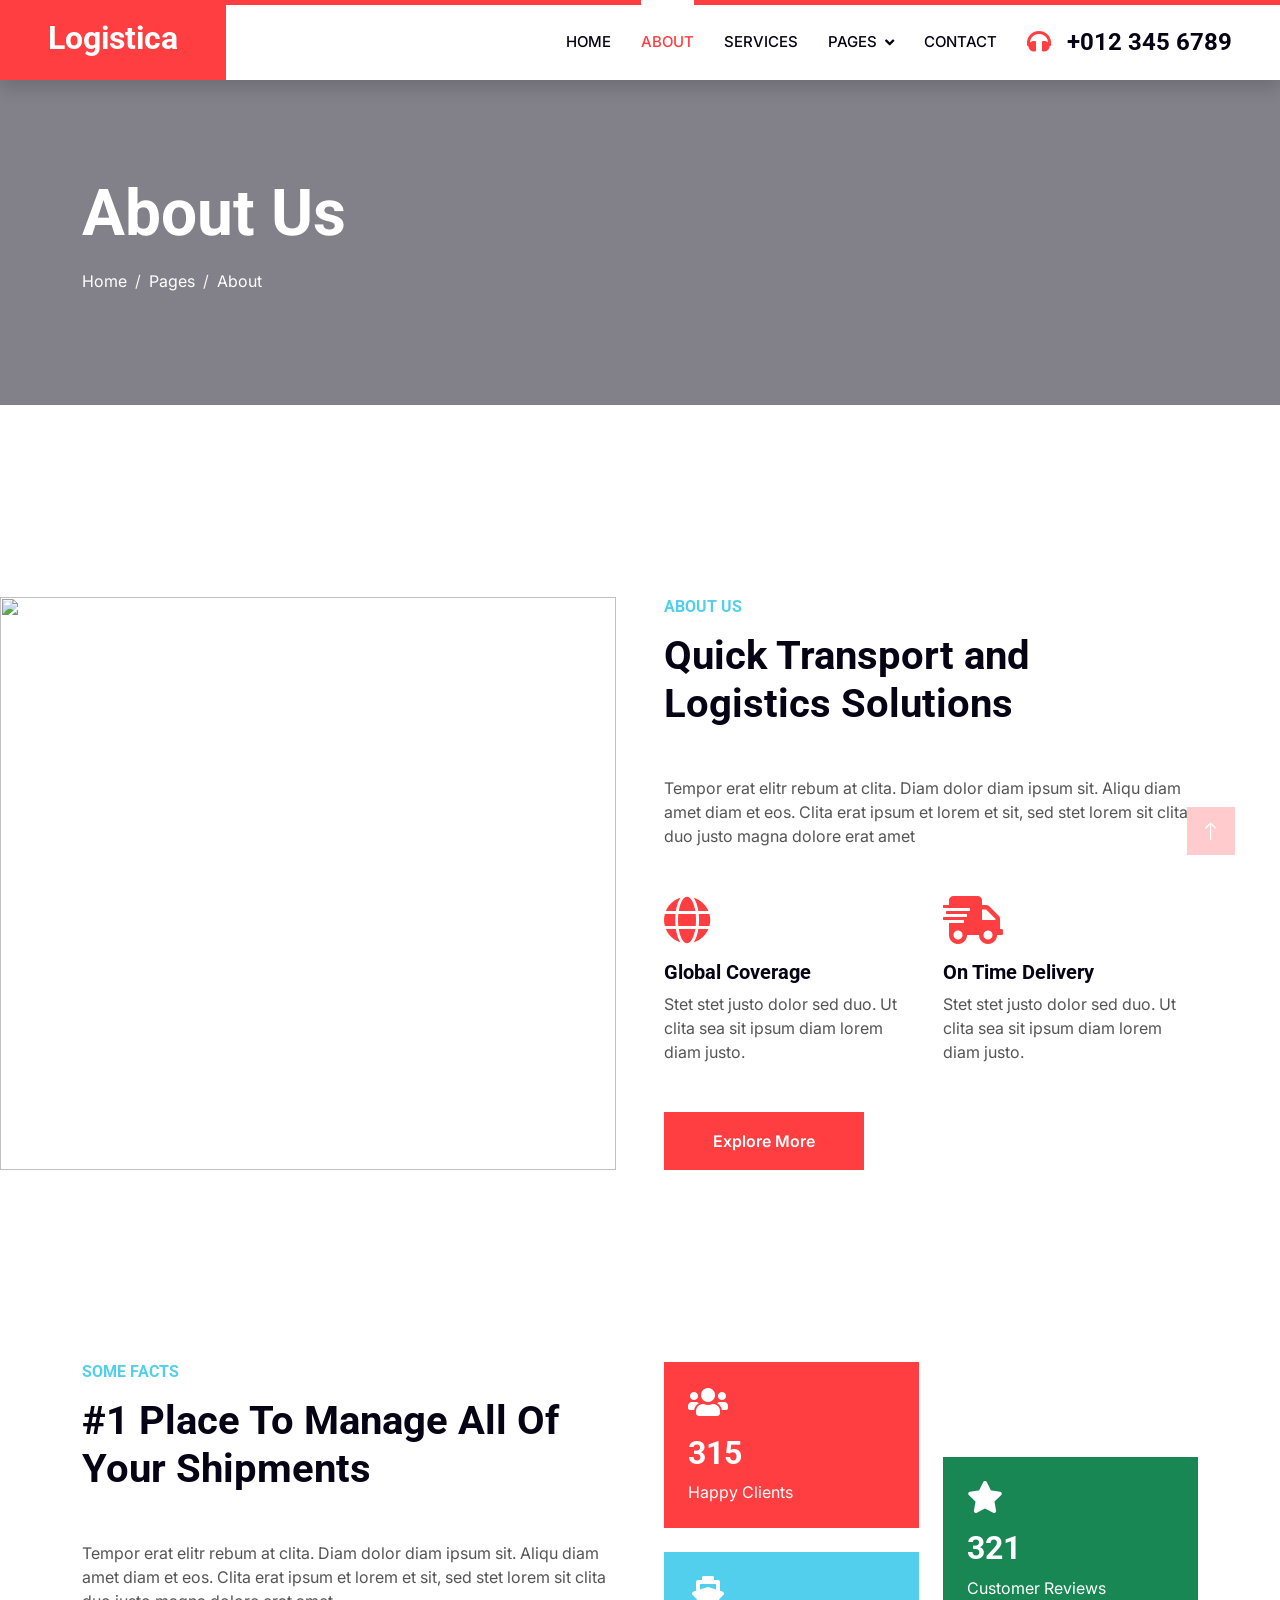
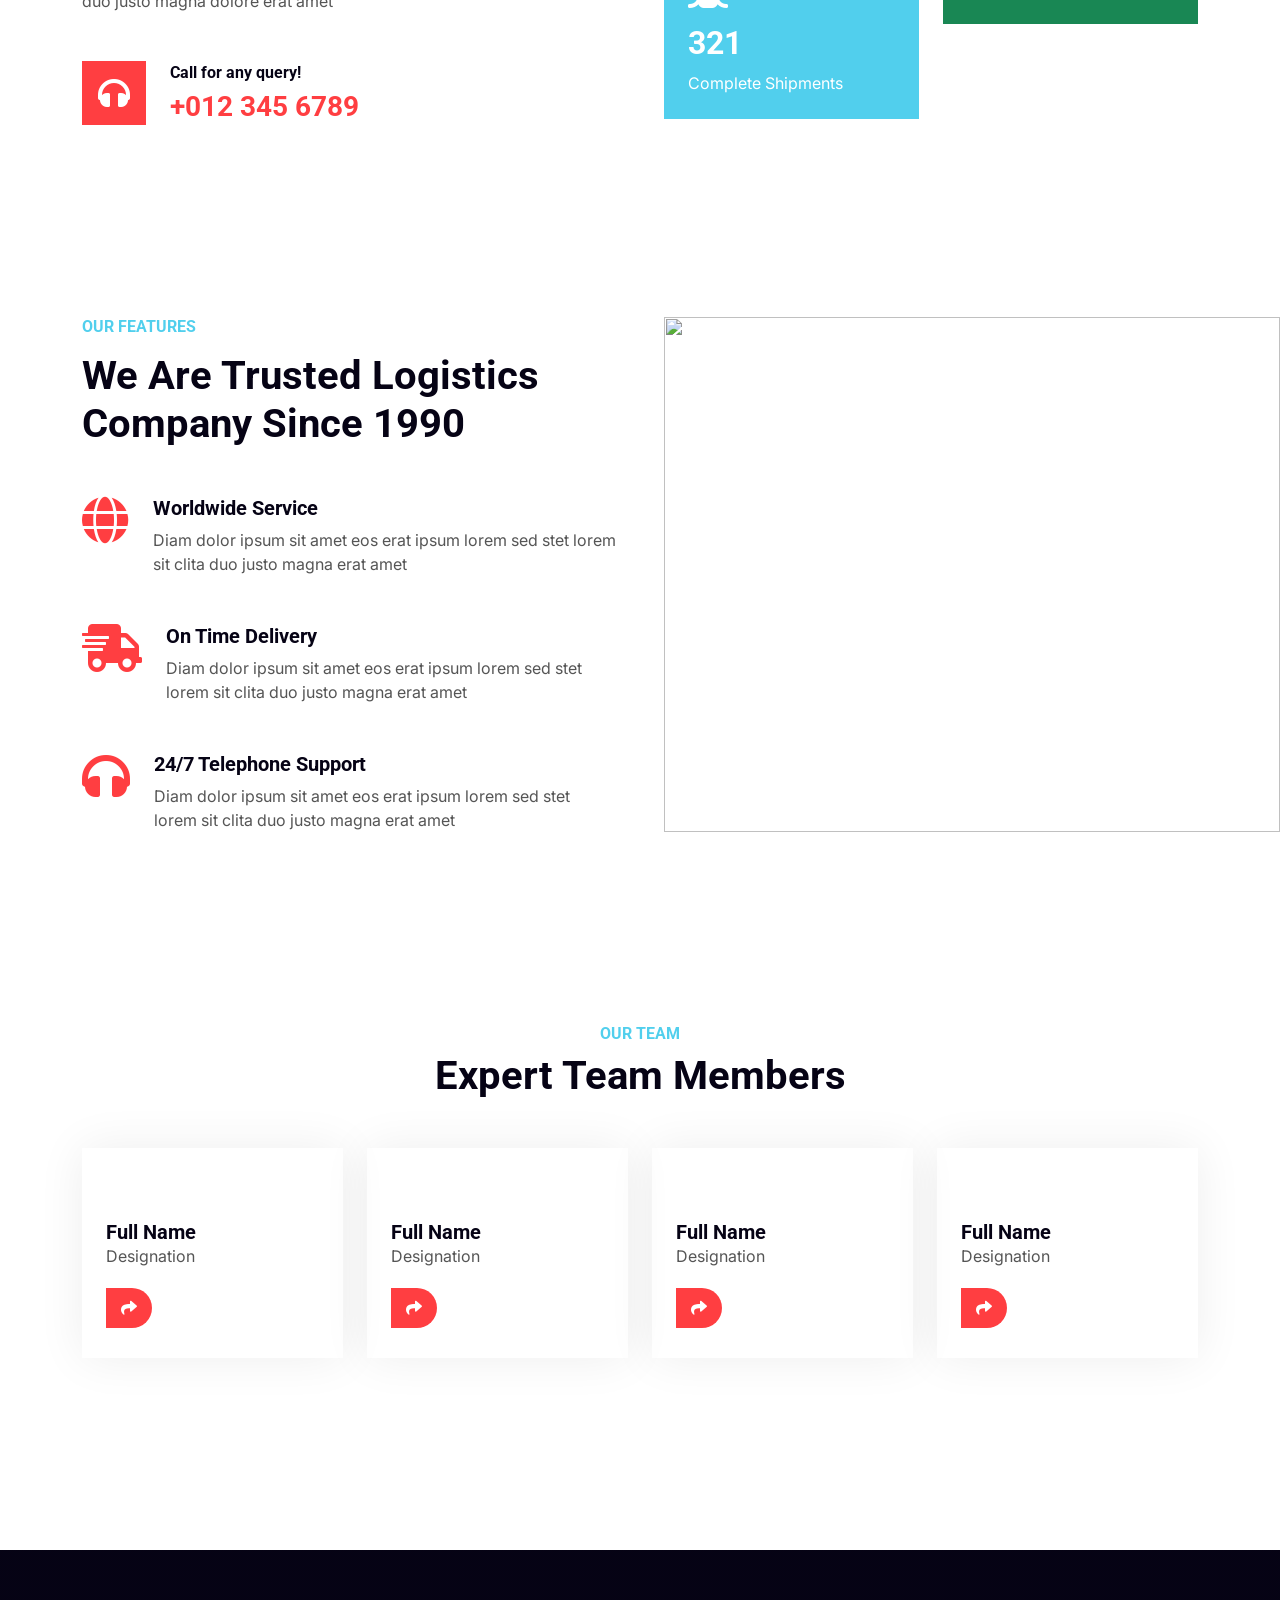
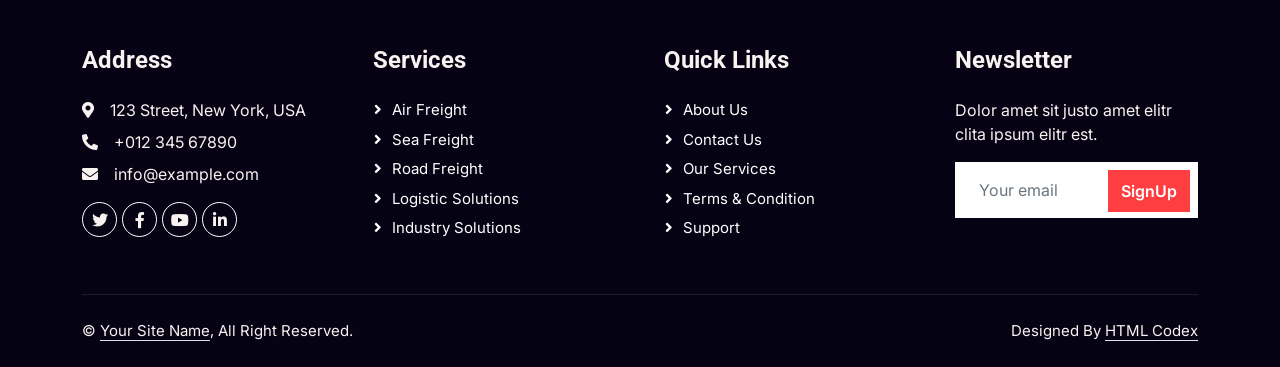
==== about.html @ 7c5b0f0f "first commit" ====
<!DOCTYPE html>
<html lang="en">

<head>
    <meta charset="utf-8">
    <title>Logistica - Shipping Company Website Template</title>
    <meta content="width=device-width, initial-scale=1.0" name="viewport">
    <meta content="" name="keywords">
    <meta content="" name="description">

    <!-- Favicon -->
    <link href="img/favicon.ico" rel="icon">

    <!-- Google Web Fonts -->
    <link rel="preconnect" href="https://fonts.googleapis.com">
    <link rel="preconnect" href="https://fonts.gstatic.com" crossorigin>
    <link href="https://fonts.googleapis.com/css2?family=Inter:wght@400;600&family=Roboto:wght@500;700&display=swap" rel="stylesheet">

    <!-- Icon Font Stylesheet -->
    <link href="https://cdnjs.cloudflare.com/ajax/libs/font-awesome/5.10.0/css/all.min.css" rel="stylesheet">
    <link href="https://cdn.jsdelivr.net/npm/bootstrap-icons@1.4.1/font/bootstrap-icons.css" rel="stylesheet">

    <!-- Libraries Stylesheet -->
    <link href="lib/animate/animate.min.css" rel="stylesheet">
    <link href="lib/owlcarousel/assets/owl.carousel.min.css" rel="stylesheet">

    <!-- Customized Bootstrap Stylesheet -->
    <link href="css/bootstrap.min.css" rel="stylesheet">

    <!-- Template Stylesheet -->
    <link href="css/style.css" rel="stylesheet">
</head>

<body>
    <!-- Spinner Start -->
    <div id="spinner" class="show bg-white position-fixed translate-middle w-100 vh-100 top-50 start-50 d-flex align-items-center justify-content-center">
        <div class="spinner-grow text-primary" style="width: 3rem; height: 3rem;" role="status">
            <span class="sr-only">Loading...</span>
        </div>
    </div>
    <!-- Spinner End -->


    <!-- Navbar Start -->
    <nav class="navbar navbar-expand-lg bg-white navbar-light shadow border-top border-5 border-primary sticky-top p-0">
        <a href="index.html" class="navbar-brand bg-primary d-flex align-items-center px-4 px-lg-5">
            <h2 class="mb-2 text-white">Logistica</h2>
        </a>
        <button type="button" class="navbar-toggler me-4" data-bs-toggle="collapse" data-bs-target="#navbarCollapse">
            <span class="navbar-toggler-icon"></span>
        </button>
        <div class="collapse navbar-collapse" id="navbarCollapse">
            <div class="navbar-nav ms-auto p-4 p-lg-0">
                <a href="index.html" class="nav-item nav-link">Home</a>
                <a href="about.html" class="nav-item nav-link active">About</a>
                <a href="service.html" class="nav-item nav-link">Services</a>
                <div class="nav-item dropdown">
                    <a href="#" class="nav-link dropdown-toggle" data-bs-toggle="dropdown">Pages</a>
                    <div class="dropdown-menu fade-up m-0">
                        <a href="price.html" class="dropdown-item">Pricing Plan</a>
                        <a href="feature.html" class="dropdown-item">Features</a>
                        <a href="quote.html" class="dropdown-item">Free Quote</a>
                        <a href="team.html" class="dropdown-item">Our Team</a>
                        <a href="testimonial.html" class="dropdown-item">Testimonial</a>
                        <a href="404.html" class="dropdown-item">404 Page</a>
                    </div>
                </div>
                <a href="contact.html" class="nav-item nav-link">Contact</a>
            </div>
            <h4 class="m-0 pe-lg-5 d-none d-lg-block"><i class="fa fa-headphones text-primary me-3"></i>+012 345 6789</h4>
        </div>
    </nav>
    <!-- Navbar End -->


    <!-- Page Header Start -->
    <div class="container-fluid page-header py-5" style="margin-bottom: 6rem;">
        <div class="container py-5">
            <h1 class="display-3 text-white mb-3 animated slideInDown">About Us</h1>
            <nav aria-label="breadcrumb animated slideInDown">
                <ol class="breadcrumb">
                    <li class="breadcrumb-item"><a class="text-white" href="#">Home</a></li>
                    <li class="breadcrumb-item"><a class="text-white" href="#">Pages</a></li>
                    <li class="breadcrumb-item text-white active" aria-current="page">About</li>
                </ol>
            </nav>
        </div>
    </div>
    <!-- Page Header End -->


    <!-- About Start -->
    <div class="container-fluid overflow-hidden py-5 px-lg-0">
        <div class="container about py-5 px-lg-0">
            <div class="row g-5 mx-lg-0">
                <div class="col-lg-6 ps-lg-0 wow fadeInLeft" data-wow-delay="0.1s" style="min-height: 400px;">
                    <div class="position-relative h-100">
                        <img class="position-absolute img-fluid w-100 h-100" src="img/about.jpg" style="object-fit: cover;" alt="">
                    </div>
                </div>
                <div class="col-lg-6 about-text wow fadeInUp" data-wow-delay="0.3s">
                    <h6 class="text-secondary text-uppercase mb-3">About Us</h6>
                    <h1 class="mb-5">Quick Transport and Logistics Solutions</h1>
                    <p class="mb-5">Tempor erat elitr rebum at clita. Diam dolor diam ipsum sit. Aliqu diam amet diam et eos. Clita erat ipsum et lorem et sit, sed stet lorem sit clita duo justo magna dolore erat amet</p>
                    <div class="row g-4 mb-5">
                        <div class="col-sm-6 wow fadeIn" data-wow-delay="0.5s">
                            <i class="fa fa-globe fa-3x text-primary mb-3"></i>
                            <h5>Global Coverage</h5>
                            <p class="m-0">Stet stet justo dolor sed duo. Ut clita sea sit ipsum diam lorem diam justo.</p>
                        </div>
                        <div class="col-sm-6 wow fadeIn" data-wow-delay="0.7s">
                            <i class="fa fa-shipping-fast fa-3x text-primary mb-3"></i>
                            <h5>On Time Delivery</h5>
                            <p class="m-0">Stet stet justo dolor sed duo. Ut clita sea sit ipsum diam lorem diam justo.</p>
                        </div>
                    </div>
                    <a href="" class="btn btn-primary py-3 px-5">Explore More</a>
                </div>
            </div>
        </div>
    </div>
    <!-- About End -->


    <!-- Fact Start -->
    <div class="container-xxl py-5">
        <div class="container py-5">
            <div class="row g-5">
                <div class="col-lg-6 wow fadeInUp" data-wow-delay="0.1s">
                    <h6 class="text-secondary text-uppercase mb-3">Some Facts</h6>
                    <h1 class="mb-5">#1 Place To Manage All Of Your Shipments</h1>
                    <p class="mb-5">Tempor erat elitr rebum at clita. Diam dolor diam ipsum sit. Aliqu diam amet diam et eos. Clita erat ipsum et lorem et sit, sed stet lorem sit clita duo justo magna dolore erat amet</p>
                    <div class="d-flex align-items-center">
                        <i class="fa fa-headphones fa-2x flex-shrink-0 bg-primary p-3 text-white"></i>
                        <div class="ps-4">
                            <h6>Call for any query!</h6>
                            <h3 class="text-primary m-0">+012 345 6789</h3>
                        </div>
                    </div>
                </div>
                <div class="col-lg-6">
                    <div class="row g-4 align-items-center">
                        <div class="col-sm-6">
                            <div class="bg-primary p-4 mb-4 wow fadeIn" data-wow-delay="0.3s">
                                <i class="fa fa-users fa-2x text-white mb-3"></i>
                                <h2 class="text-white mb-2" data-toggle="counter-up">1234</h2>
                                <p class="text-white mb-0">Happy Clients</p>
                            </div>
                            <div class="bg-secondary p-4 wow fadeIn" data-wow-delay="0.5s">
                                <i class="fa fa-ship fa-2x text-white mb-3"></i>
                                <h2 class="text-white mb-2" data-toggle="counter-up">1234</h2>
                                <p class="text-white mb-0">Complete Shipments</p>
                            </div>
                        </div>
                        <div class="col-sm-6">
                            <div class="bg-success p-4 wow fadeIn" data-wow-delay="0.7s">
                                <i class="fa fa-star fa-2x text-white mb-3"></i>
                                <h2 class="text-white mb-2" data-toggle="counter-up">1234</h2>
                                <p class="text-white mb-0">Customer Reviews</p>
                            </div>
                        </div>
                    </div>
                </div>
            </div>
        </div>
    </div>
    <!-- Fact End -->


    <!-- Feature Start -->
    <div class="container-fluid overflow-hidden py-5 px-lg-0">
        <div class="container feature py-5 px-lg-0">
            <div class="row g-5 mx-lg-0">
                <div class="col-lg-6 feature-text wow fadeInUp" data-wow-delay="0.1s">
                    <h6 class="text-secondary text-uppercase mb-3">Our Features</h6>
                    <h1 class="mb-5">We Are Trusted Logistics Company Since 1990</h1>
                    <div class="d-flex mb-5 wow fadeInUp" data-wow-delay="0.3s">
                        <i class="fa fa-globe text-primary fa-3x flex-shrink-0"></i>
                        <div class="ms-4">
                            <h5>Worldwide Service</h5>
                            <p class="mb-0">Diam dolor ipsum sit amet eos erat ipsum lorem sed stet lorem sit clita duo justo magna erat amet</p>
                        </div>
                    </div>
                    <div class="d-flex mb-5 wow fadeIn" data-wow-delay="0.5s">
                        <i class="fa fa-shipping-fast text-primary fa-3x flex-shrink-0"></i>
                        <div class="ms-4">
                            <h5>On Time Delivery</h5>
                            <p class="mb-0">Diam dolor ipsum sit amet eos erat ipsum lorem sed stet lorem sit clita duo justo magna erat amet</p>
                        </div>
                    </div>
                    <div class="d-flex mb-0 wow fadeInUp" data-wow-delay="0.7s">
                        <i class="fa fa-headphones text-primary fa-3x flex-shrink-0"></i>
                        <div class="ms-4">
                            <h5>24/7 Telephone Support</h5>
                            <p class="mb-0">Diam dolor ipsum sit amet eos erat ipsum lorem sed stet lorem sit clita duo justo magna erat amet</p>
                        </div>
                    </div>
                </div>
                <div class="col-lg-6 pe-lg-0 wow fadeInRight" data-wow-delay="0.1s" style="min-height: 400px;">
                    <div class="position-relative h-100">
                        <img class="position-absolute img-fluid w-100 h-100" src="img/feature.jpg" style="object-fit: cover;" alt="">
                    </div>
                </div>
            </div>
        </div>
    </div>
    <!-- Feature End -->


    <!-- Team Start -->
    <div class="container-xxl py-5">
        <div class="container py-5">
            <div class="text-center wow fadeInUp" data-wow-delay="0.1s">
                <h6 class="text-secondary text-uppercase">Our Team</h6>
                <h1 class="mb-5">Expert Team Members</h1>
            </div>
            <div class="row g-4">
                <div class="col-lg-3 col-md-6 wow fadeInUp" data-wow-delay="0.3s">
                    <div class="team-item p-4">
                        <div class="overflow-hidden mb-4">
                            <img class="img-fluid" src="img/team-1.jpg" alt="">
                        </div>
                        <h5 class="mb-0">Full Name</h5>
                        <p>Designation</p>
                        <div class="btn-slide mt-1">
                            <i class="fa fa-share"></i>
                            <span>
                                <a href=""><i class="fab fa-facebook-f"></i></a>
                                <a href=""><i class="fab fa-twitter"></i></a>
                                <a href=""><i class="fab fa-instagram"></i></a>
                            </span>
                        </div>
                    </div>
                </div>
                <div class="col-lg-3 col-md-6 wow fadeInUp" data-wow-delay="0.5s">
                    <div class="team-item p-4">
                        <div class="overflow-hidden mb-4">
                            <img class="img-fluid" src="img/team-2.jpg" alt="">
                        </div>
                        <h5 class="mb-0">Full Name</h5>
                        <p>Designation</p>
                        <div class="btn-slide mt-1">
                            <i class="fa fa-share"></i>
                            <span>
                                <a href=""><i class="fab fa-facebook-f"></i></a>
                                <a href=""><i class="fab fa-twitter"></i></a>
                                <a href=""><i class="fab fa-instagram"></i></a>
                            </span>
                        </div>
                    </div>
                </div>
                <div class="col-lg-3 col-md-6 wow fadeInUp" data-wow-delay="0.7s">
                    <div class="team-item p-4">
                        <div class="overflow-hidden mb-4">
                            <img class="img-fluid" src="img/team-3.jpg" alt="">
                        </div>
                        <h5 class="mb-0">Full Name</h5>
                        <p>Designation</p>
                        <div class="btn-slide mt-1">
                            <i class="fa fa-share"></i>
                            <span>
                                <a href=""><i class="fab fa-facebook-f"></i></a>
                                <a href=""><i class="fab fa-twitter"></i></a>
                                <a href=""><i class="fab fa-instagram"></i></a>
                            </span>
                        </div>
                    </div>
                </div>
                <div class="col-lg-3 col-md-6 wow fadeInUp" data-wow-delay="0.9s">
                    <div class="team-item p-4">
                        <div class="overflow-hidden mb-4">
                            <img class="img-fluid" src="img/team-4.jpg" alt="">
                        </div>
                        <h5 class="mb-0">Full Name</h5>
                        <p>Designation</p>
                        <div class="btn-slide mt-1">
                            <i class="fa fa-share"></i>
                            <span>
                                <a href=""><i class="fab fa-facebook-f"></i></a>
                                <a href=""><i class="fab fa-twitter"></i></a>
                                <a href=""><i class="fab fa-instagram"></i></a>
                            </span>
                        </div>
                    </div>
                </div>
            </div>
        </div>
    </div>
    <!-- Team End -->
        

    <!-- Footer Start -->
    <div class="container-fluid bg-dark text-light footer pt-5 wow fadeIn" data-wow-delay="0.1s" style="margin-top: 6rem;">
        <div class="container py-5">
            <div class="row g-5">
                <div class="col-lg-3 col-md-6">
                    <h4 class="text-light mb-4">Address</h4>
                    <p class="mb-2"><i class="fa fa-map-marker-alt me-3"></i>123 Street, New York, USA</p>
                    <p class="mb-2"><i class="fa fa-phone-alt me-3"></i>+012 345 67890</p>
                    <p class="mb-2"><i class="fa fa-envelope me-3"></i>info@example.com</p>
                    <div class="d-flex pt-2">
                        <a class="btn btn-outline-light btn-social" href=""><i class="fab fa-twitter"></i></a>
                        <a class="btn btn-outline-light btn-social" href=""><i class="fab fa-facebook-f"></i></a>
                        <a class="btn btn-outline-light btn-social" href=""><i class="fab fa-youtube"></i></a>
                        <a class="btn btn-outline-light btn-social" href=""><i class="fab fa-linkedin-in"></i></a>
                    </div>
                </div>
                <div class="col-lg-3 col-md-6">
                    <h4 class="text-light mb-4">Services</h4>
                    <a class="btn btn-link" href="">Air Freight</a>
                    <a class="btn btn-link" href="">Sea Freight</a>
                    <a class="btn btn-link" href="">Road Freight</a>
                    <a class="btn btn-link" href="">Logistic Solutions</a>
                    <a class="btn btn-link" href="">Industry solutions</a>
                </div>
                <div class="col-lg-3 col-md-6">
                    <h4 class="text-light mb-4">Quick Links</h4>
                    <a class="btn btn-link" href="">About Us</a>
                    <a class="btn btn-link" href="">Contact Us</a>
                    <a class="btn btn-link" href="">Our Services</a>
                    <a class="btn btn-link" href="">Terms & Condition</a>
                    <a class="btn btn-link" href="">Support</a>
                </div>
                <div class="col-lg-3 col-md-6">
                    <h4 class="text-light mb-4">Newsletter</h4>
                    <p>Dolor amet sit justo amet elitr clita ipsum elitr est.</p>
                    <div class="position-relative mx-auto" style="max-width: 400px;">
                        <input class="form-control border-0 w-100 py-3 ps-4 pe-5" type="text" placeholder="Your email">
                        <button type="button" class="btn btn-primary py-2 position-absolute top-0 end-0 mt-2 me-2">SignUp</button>
                    </div>
                </div>
            </div>
        </div>
        <div class="container">
            <div class="copyright">
                <div class="row">
                    <div class="col-md-6 text-center text-md-start mb-3 mb-md-0">
                        &copy; <a class="border-bottom" href="#">Your Site Name</a>, All Right Reserved.
                    </div>
                    <div class="col-md-6 text-center text-md-end">
                        <!--/*** This template is free as long as you keep the footer author’s credit link/attribution link/backlink. If you'd like to use the template without the footer author’s credit link/attribution link/backlink, you can purchase the Credit Removal License from "https://htmlcodex.com/credit-removal". Thank you for your support. ***/-->
                        Designed By <a class="border-bottom" href="https://htmlcodex.com">HTML Codex</a>
                    </div>
                </div>
            </div>
        </div>
    </div>
    <!-- Footer End -->


    <!-- Back to Top -->
    <a href="#" class="btn btn-lg btn-primary btn-lg-square rounded-0 back-to-top"><i class="bi bi-arrow-up"></i></a>


    <!-- JavaScript Libraries -->
    <script src="https://code.jquery.com/jquery-3.4.1.min.js"></script>
    <script src="https://cdn.jsdelivr.net/npm/bootstrap@5.0.0/dist/js/bootstrap.bundle.min.js"></script>
    <script src="lib/wow/wow.min.js"></script>
    <script src="lib/easing/easing.min.js"></script>
    <script src="lib/waypoints/waypoints.min.js"></script>
    <script src="lib/counterup/counterup.min.js"></script>
    <script src="lib/owlcarousel/owl.carousel.min.js"></script>

    <!-- Template Javascript -->
    <script src="js/main.js"></script>
</body>

</html>
---- css/style.css ----
/********** Template CSS **********/
:root {
    --primary: #FF3E41;
    --secondary: #51CFED;
    --light: #F8F2F0;
    --dark: #060315;
}

.fw-medium {
    font-weight: 600 !important;
}

.back-to-top {
    position: fixed;
    display: none;
    right: 45px;
    bottom: 45px;
    z-index: 99;
}


/*** Spinner ***/
#spinner {
    opacity: 0;
    visibility: hidden;
    transition: opacity .5s ease-out, visibility 0s linear .5s;
    z-index: 99999;
}

#spinner.show {
    transition: opacity .5s ease-out, visibility 0s linear 0s;
    visibility: visible;
    opacity: 1;
}


/*** Button ***/
.btn {
    font-weight: 600;
    transition: .5s;
}

.btn.btn-primary,
.btn.btn-secondary {
    color: #FFFFFF;
}

.btn-square {
    width: 38px;
    height: 38px;
}

.btn-sm-square {
    width: 32px;
    height: 32px;
}

.btn-lg-square {
    width: 48px;
    height: 48px;
}

.btn-square,
.btn-sm-square,
.btn-lg-square {
    padding: 0;
    display: flex;
    align-items: center;
    justify-content: center;
    font-weight: normal;
}

/*** Navbar ***/
.navbar .dropdown-toggle::after {
    border: none;
    content: "\f107";
    font-family: "Font Awesome 5 Free";
    font-weight: 900;
    vertical-align: middle;
    margin-left: 8px;
}

.navbar-light .navbar-nav .nav-link {
    position: relative;
    margin-right: 30px;
    padding: 25px 0;
    color: #FFFFFF;
    font-size: 15px;
    text-transform: uppercase;
    outline: none;
}

.navbar-light .navbar-nav .nav-link:hover,
.navbar-light .navbar-nav .nav-link.active {
    color: var(--primary);
}

@media (max-width: 991.98px) {
    .navbar-light .navbar-nav .nav-link  {
        margin-right: 0;
        padding: 10px 0;
    }

    .navbar-light .navbar-nav {
        border-top: 1px solid #EEEEEE;
    }
}

.navbar-light .navbar-brand,
.navbar-light a.btn {
    height: 75px;
}

.navbar-light .navbar-nav .nav-link {
    color: var(--dark);
    font-weight: 500;
}

.navbar-light.sticky-top {
    top: -100px;
    transition: .5s;
}

@media (min-width: 992px) {
    .navbar-light .navbar-nav .nav-link::before {
        position: absolute;
        content: "";
        width: 0;
        height: 5px;
        top: -6px;
        left: 50%;
        background: #FFFFFF;
        transition: .5s;
    }

    .navbar-light .navbar-nav .nav-link:hover::before,
    .navbar-light .navbar-nav .nav-link.active::before {
        width: 100%;
        left: 0;
    }

    .navbar-light .navbar-nav .nav-link.nav-contact::before {
        display: none;
    }

    .navbar .nav-item .dropdown-menu {
        display: block;
        border: none;
        margin-top: 0;
        top: 150%;
        opacity: 0;
        visibility: hidden;
        transition: .5s;
    }

    .navbar .nav-item:hover .dropdown-menu {
        top: 100%;
        visibility: visible;
        transition: .5s;
        opacity: 1;
    }
}


/*** Header ***/
@media (max-width: 768px) {
    .header-carousel .owl-carousel-item {
        position: relative;
        min-height: 500px;
    }
    
    .header-carousel .owl-carousel-item img {
        position: absolute;
        width: 100%;
        height: 100%;
        object-fit: cover;
    }

    .header-carousel .owl-carousel-item h5,
    .header-carousel .owl-carousel-item p {
        font-size: 14px !important;
        font-weight: 400 !important;
    }

    .header-carousel .owl-carousel-item h1 {
        font-size: 30px;
        font-weight: 600;
    }
}

.header-carousel .owl-nav {
    position: absolute;
    top: 50%;
    right: 8%;
    transform: translateY(-50%);
    display: flex;
    flex-direction: column;
}

.header-carousel .owl-nav .owl-prev,
.header-carousel .owl-nav .owl-next {
    margin: 7px 0;
    width: 45px;
    height: 45px;
    display: flex;
    align-items: center;
    justify-content: center;
    color: #FFFFFF;
    background: transparent;
    border: 1px solid #FFFFFF;
    border-radius: 45px;
    font-size: 22px;
    transition: .5s;
}

.header-carousel .owl-nav .owl-prev:hover,
.header-carousel .owl-nav .owl-next:hover {
    background: var(--primary);
    border-color: var(--primary);
}

.page-header {
    background: linear-gradient(rgba(6, 3, 21, .5), rgba(6, 3, 21, .5)), url(../img/carousel-1.jpg) center center no-repeat;
    background-size: cover;
}

.breadcrumb-item + .breadcrumb-item::before {
    color: var(--light);
}


/*** About ***/
@media (min-width: 992px) {
    .container.about {
        max-width: 100% !important;
    }

    .about-text  {
        padding-right: calc(((100% - 960px) / 2) + .75rem);
    }
}

@media (min-width: 1200px) {
    .about-text  {
        padding-right: calc(((100% - 1140px) / 2) + .75rem);
    }
}

@media (min-width: 1400px) {
    .about-text  {
        padding-right: calc(((100% - 1320px) / 2) + .75rem);
    }
}


/*** Feature ***/
@media (min-width: 992px) {
    .container.feature {
        max-width: 100% !important;
    }

    .feature-text  {
        padding-left: calc(((100% - 960px) / 2) + .75rem);
    }
}

@media (min-width: 1200px) {
    .feature-text  {
        padding-left: calc(((100% - 1140px) / 2) + .75rem);
    }
}

@media (min-width: 1400px) {
    .feature-text  {
        padding-left: calc(((100% - 1320px) / 2) + .75rem);
    }
}


/*** Service, Price & Team ***/
.service-item,
.price-item,
.team-item {
    box-shadow: 0 0 45px rgba(0, 0, 0, .07);
}

.service-item img,
.team-item img {
    transition: .5s;
}

.service-item:hover img,
.team-item:hover img {
    transform: scale(1.1);
}

.service-item a.btn-slide,
.price-item a.btn-slide,
.team-item div.btn-slide {
    position: relative;
    display: inline-block;
    overflow: hidden;
    font-size: 0;
}

.service-item a.btn-slide i,
.service-item a.btn-slide span,
.price-item a.btn-slide i,
.price-item a.btn-slide span,
.team-item div.btn-slide i,
.team-item div.btn-slide span {
    position: relative;
    height: 40px;
    padding: 0 15px;
    display: inline-flex;
    align-items: center;
    font-size: 16px;
    color: #FFFFFF;
    background: var(--primary);
    border-radius: 0 35px 35px 0;
    transition: .5s;
    z-index: 2;
}

.team-item div.btn-slide span a i {
    padding: 0 10px;
}

.team-item div.btn-slide span a:hover i {
    background: var(--secondary);
}

.service-item a.btn-slide span,
.price-item a.btn-slide span,
.team-item div.btn-slide span {
    padding-left: 0;
    left: -100%;
    z-index: 1;
}

.service-item:hover a.btn-slide i,
.price-item:hover a.btn-slide i,
.team-item:hover div.btn-slide i {
    border-radius: 0;
}

.service-item:hover a.btn-slide span,
.price-item:hover a.btn-slide span,
.team-item:hover div.btn-slide span {
    left: 0;
}

.service-item a.btn-slide:hover i,
.service-item a.btn-slide:hover span,
.price-item a.btn-slide:hover i,
.price-item a.btn-slide:hover span {
    background: var(--secondary);
}


/*** Testimonial ***/
.testimonial-carousel .owl-item .testimonial-item {
    position: relative;
    transition: .5s;
}

.testimonial-carousel .owl-item.center .testimonial-item {
    box-shadow: 0 0 45px rgba(0, 0, 0, .08);
    animation: pulse 1s ease-out .5s;
}

.testimonial-carousel .owl-dots {
    display: flex;
    align-items: center;
    justify-content: center;
}

.testimonial-carousel .owl-dot {
    position: relative;
    display: inline-block;
    margin: 0 5px;
    width: 15px;
    height: 15px;
    background: var(--primary);
    border: 5px solid var(--light);
    border-radius: 15px;
    transition: .5s;
}

.testimonial-carousel .owl-dot.active {
    background: var(--light);
    border-color: var(--primary);
}


/*** Contact ***/
@media (min-width: 992px) {
    .container.contact-page {
        max-width: 100% !important;
    }

    .contact-page .contact-form  {
        padding-left: calc(((100% - 960px) / 2) + .75rem);
    }
}

@media (min-width: 1200px) {
    .contact-page .contact-form  {
        padding-left: calc(((100% - 1140px) / 2) + .75rem);
    }
}

@media (min-width: 1400px) {
    .contact-page .contact-form  {
        padding-left: calc(((100% - 1320px) / 2) + .75rem);
    }
}


/*** Footer ***/
.footer {
    background: linear-gradient(rgba(6, 3, 21, .5), rgba(6, 3, 21, .5)), url(../img/map.png) center center no-repeat;
    background-size: cover;
}

.footer .btn.btn-social {
    margin-right: 5px;
    width: 35px;
    height: 35px;
    display: flex;
    align-items: center;
    justify-content: center;
    color: var(--light);
    border: 1px solid #FFFFFF;
    border-radius: 35px;
    transition: .3s;
}

.footer .btn.btn-social:hover {
    color: var(--primary);
}

.footer .btn.btn-link {
    display: block;
    margin-bottom: 5px;
    padding: 0;
    text-align: left;
    color: #FFFFFF;
    font-size: 15px;
    font-weight: normal;
    text-transform: capitalize;
    transition: .3s;
}

.footer .btn.btn-link::before {
    position: relative;
    content: "\f105";
    font-family: "Font Awesome 5 Free";
    font-weight: 900;
    margin-right: 10px;
}

.footer .btn.btn-link:hover {
    letter-spacing: 1px;
    box-shadow: none;
}

.footer .copyright {
    padding: 25px 0;
    font-size: 15px;
    border-top: 1px solid rgba(256, 256, 256, .1);
}

.footer .copyright a {
    color: var(--light);
}

.theme {
    background-color: #042C43;
}

.color {
    color: #042C43;
}

.color-white {
    color: #ffffff;
}

.color-text {
    color: #8FA2AE;
}

.background-color {
    background-color: #042C43;
}

.background-color-light {
    background-color: #436275;
}

.team img {
    border-radius: 5px;
}

.btn-husam {
    color: white;
    background-color: #042C43;
}

.img-card {
  width: 500px; /* Adjust according to your design */
  height: 250px; /* Adjust according to your design */
  object-fit: cover; /* Ensures the image covers the specified dimensions */
}
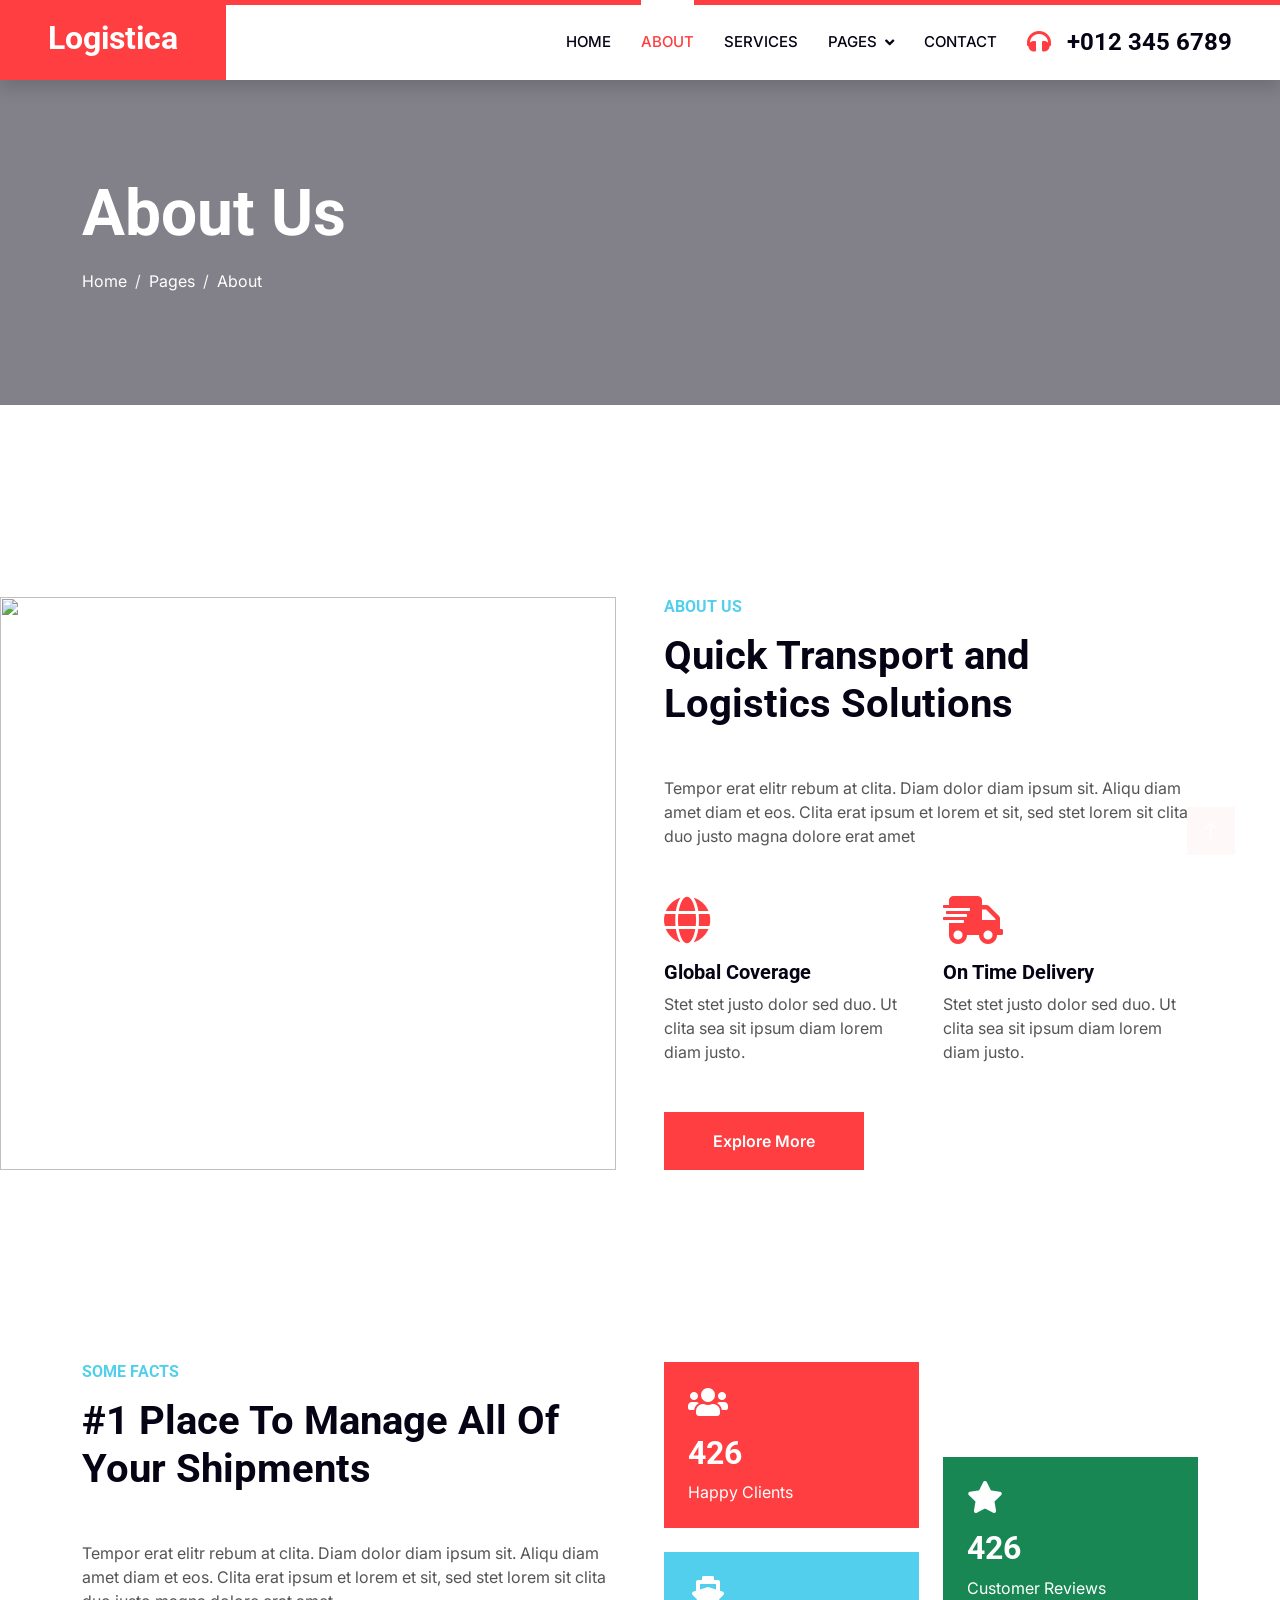
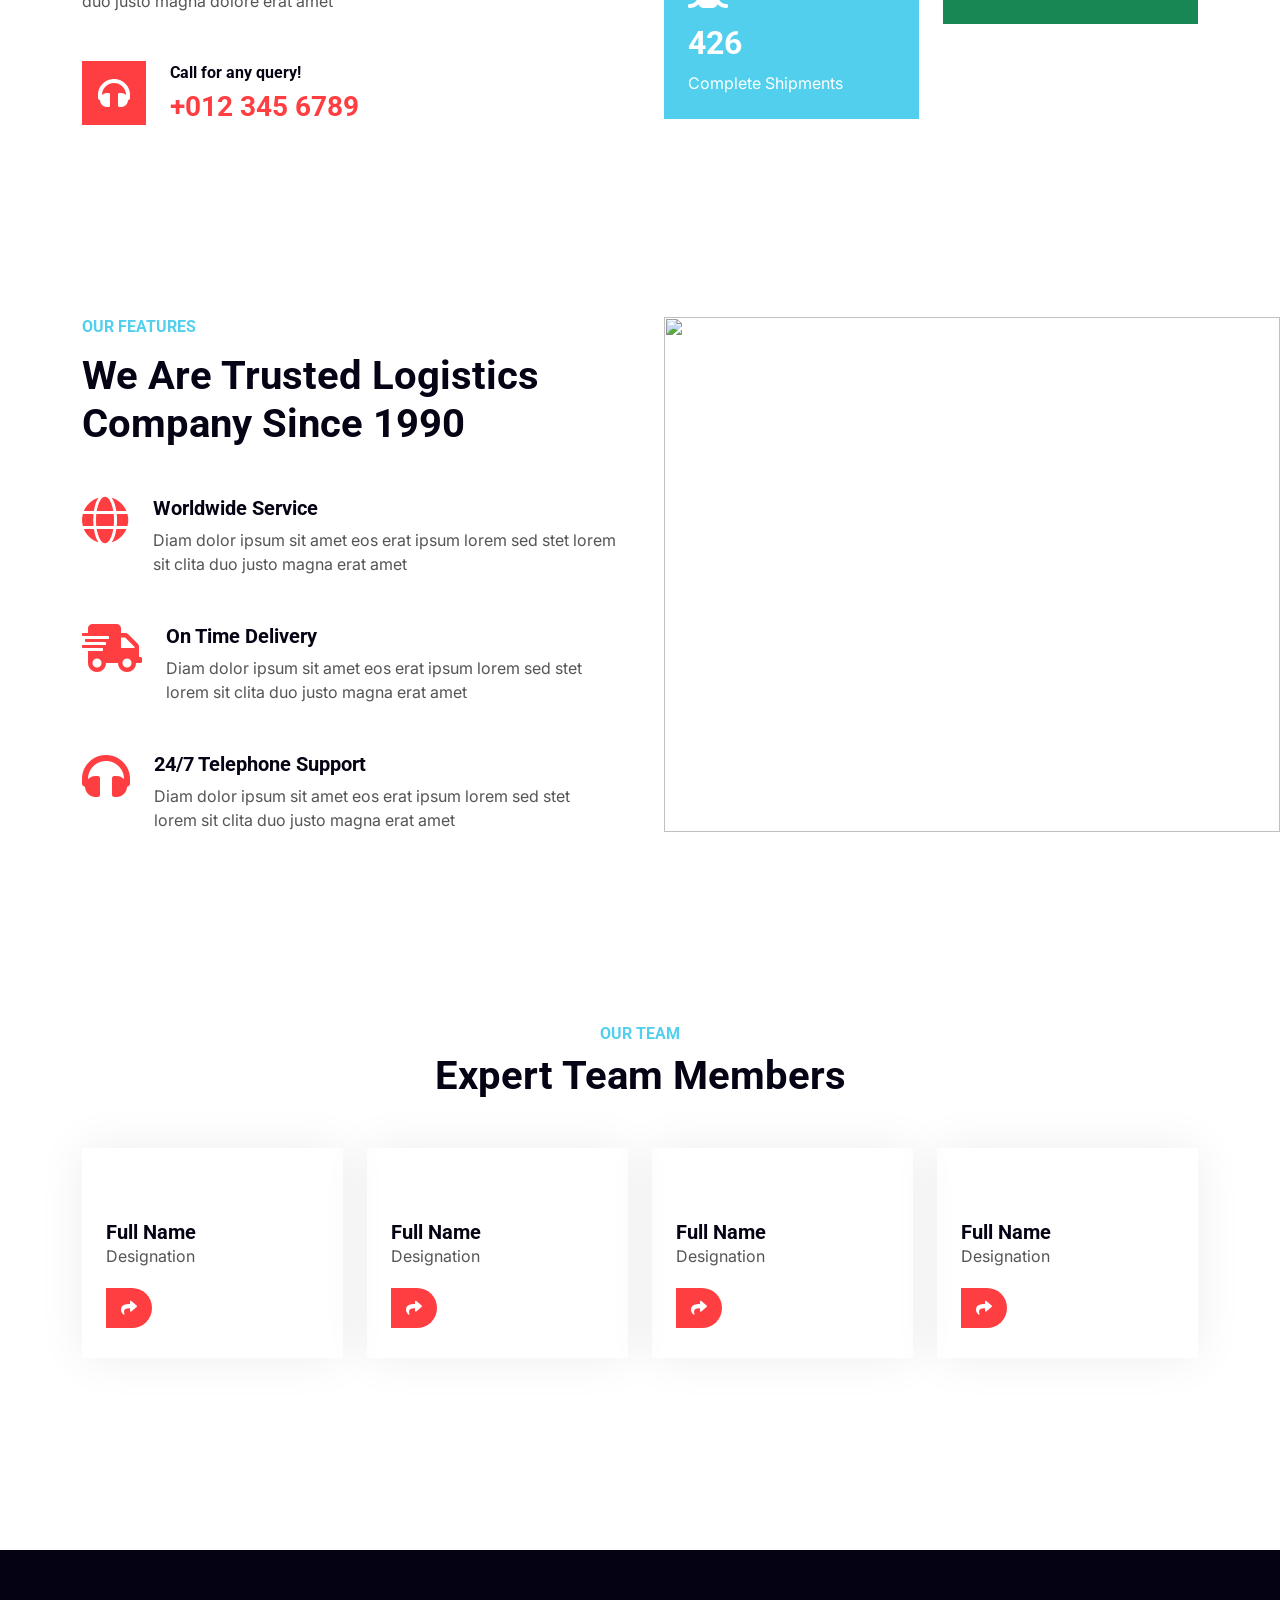
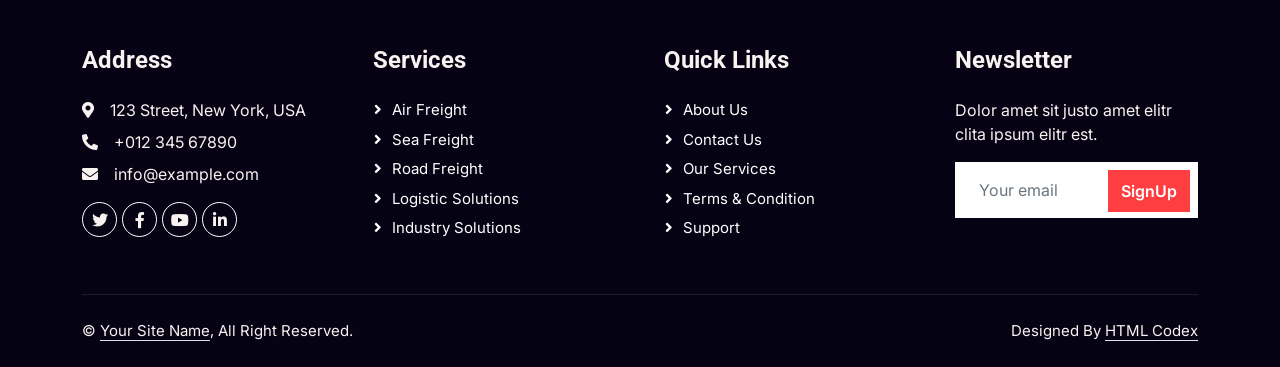
==== commit fd1c8464: "sample change" ====
--- a/about.html
+++ b/about.html
@@ -110,7 +110,7 @@
                         </div>
                         <div class="col-sm-6 wow fadeIn" data-wow-delay="0.7s">
                             <i class="fa fa-shipping-fast fa-3x text-primary mb-3"></i>
-                            <h5>On Time Delivery</h5>
+                            <h5>On Time Delivery </h5>
                             <p class="m-0">Stet stet justo dolor sed duo. Ut clita sea sit ipsum diam lorem diam justo.</p>
                         </div>
                     </div>
--- a/css/style.css
+++ b/css/style.css
@@ -96,7 +96,7 @@
 }
 
 @media (max-width: 991.98px) {
-    .navbar-light .navbar-nav .nav-link  {
+    .navbar-light .navbar-nav .nav-link {
         margin-right: 0;
         padding: 10px 0;
     }
@@ -168,7 +168,7 @@
         position: relative;
         min-height: 500px;
     }
-    
+
     .header-carousel .owl-carousel-item img {
         position: absolute;
         width: 100%;
@@ -224,7 +224,7 @@
     background-size: cover;
 }
 
-.breadcrumb-item + .breadcrumb-item::before {
+.breadcrumb-item+.breadcrumb-item::before {
     color: var(--light);
 }
 
@@ -235,19 +235,19 @@
         max-width: 100% !important;
     }
 
-    .about-text  {
+    .about-text {
         padding-right: calc(((100% - 960px) / 2) + .75rem);
     }
 }
 
 @media (min-width: 1200px) {
-    .about-text  {
+    .about-text {
         padding-right: calc(((100% - 1140px) / 2) + .75rem);
     }
 }
 
 @media (min-width: 1400px) {
-    .about-text  {
+    .about-text {
         padding-right: calc(((100% - 1320px) / 2) + .75rem);
     }
 }
@@ -259,19 +259,19 @@
         max-width: 100% !important;
     }
 
-    .feature-text  {
+    .feature-text {
         padding-left: calc(((100% - 960px) / 2) + .75rem);
     }
 }
 
 @media (min-width: 1200px) {
-    .feature-text  {
+    .feature-text {
         padding-left: calc(((100% - 1140px) / 2) + .75rem);
     }
 }
 
 @media (min-width: 1400px) {
-    .feature-text  {
+    .feature-text {
         padding-left: calc(((100% - 1320px) / 2) + .75rem);
     }
 }
@@ -399,19 +399,19 @@
         max-width: 100% !important;
     }
 
-    .contact-page .contact-form  {
+    .contact-page .contact-form {
         padding-left: calc(((100% - 960px) / 2) + .75rem);
     }
 }
 
 @media (min-width: 1200px) {
-    .contact-page .contact-form  {
+    .contact-page .contact-form {
         padding-left: calc(((100% - 1140px) / 2) + .75rem);
     }
 }
 
 @media (min-width: 1400px) {
-    .contact-page .contact-form  {
+    .contact-page .contact-form {
         padding-left: calc(((100% - 1320px) / 2) + .75rem);
     }
 }
@@ -509,7 +509,106 @@
 }
 
 .img-card {
-  width: 500px; /* Adjust according to your design */
-  height: 250px; /* Adjust according to your design */
-  object-fit: cover; /* Ensures the image covers the specified dimensions */
+    width: 500px;
+    /* Adjust according to your design */
+    height: 250px;
+    /* Adjust according to your design */
+    object-fit: cover;
+    /* Ensures the image covers the specified dimensions */
+}
+
+/* Image Slider */
+.image-slider {
+    max-width: 500px;
+    /* Reduced width for a more compact slider */
+    margin: 20px auto;
+    /* Reduced margin for a more snug fit */
+    overflow: hidden;
+    position: relative;
+    border-radius: 10px;
+    /* Slightly smaller rounded corners */
+    box-shadow: 0 6px 12px rgba(0, 0, 0, 0.15);
+    /* Softer shadow */
+}
+
+.slider-images {
+    display: flex;
+    transition: transform 0.3s cubic-bezier(0.4, 0, 0.2, 1);
+    /* Slightly faster transition */
+}
+
+.slider-images img {
+    min-width: 100%;
+    height: auto;
+    object-fit: cover;
+    /* Ensures images cover the container nicely */
+}
+
+.slider-arrow {
+    position: absolute;
+    top: 50%;
+    transform: translateY(-50%);
+    font-size: 1.5rem;
+    /* Slightly smaller for compactness */
+    color: #444;
+    /* Slightly lighter for better balance */
+    background-color: rgba(255, 255, 255, 0.9);
+    /* Higher opacity */
+    padding: 8px;
+    /* Smaller padding */
+    border-radius: 50%;
+    z-index: 1000;
+    cursor: pointer;
+    transition: background-color 0.2s ease;
+    /* Faster hover effect */
+}
+
+.slider-arrow:hover {
+    background-color: rgba(255, 255, 255, 1);
+    /* Fully opaque on hover */
+}
+
+.left-arrow {
+    left: 15px;
+    /* Reduced space from the edges */
+}
+
+.right-arrow {
+    right: 15px;
+    /* Reduced space from the edges */
+}
+
+/* Image Gallery */
+.image-gallery {
+    display: grid;
+    grid-template-columns: repeat(auto-fill, minmax(150px, 1fr));
+    /* Responsive grid layout */
+    gap: 15px;
+    /* Space between images */
+    max-width: 1000px;
+    margin: 20px auto;
+    padding: 20px;
+    background-color: #f8f9fa;
+    /* Light gray background for contrast */
+    border-radius: 12px;
+    box-shadow: 0 4px 8px rgba(0, 0, 0, 0.1);
+    /* Subtle shadow for depth */
+}
+
+.image-gallery img {
+    width: 100%;
+    height: auto;
+    border-radius: 8px;
+    /* Rounded corners for a cohesive look */
+    box-shadow: 0 2px 4px rgba(0, 0, 0, 0.1);
+    /* Light shadow for individual images */
+    transition: transform 0.3s ease, box-shadow 0.3s ease;
+    /* Smooth hover effects */
+}
+
+.image-gallery img:hover {
+    transform: scale(1.05);
+    /* Slight zoom on hover */
+    box-shadow: 0 4px 12px rgba(0, 0, 0, 0.2);
+    /* Enhanced shadow on hover */
 }
